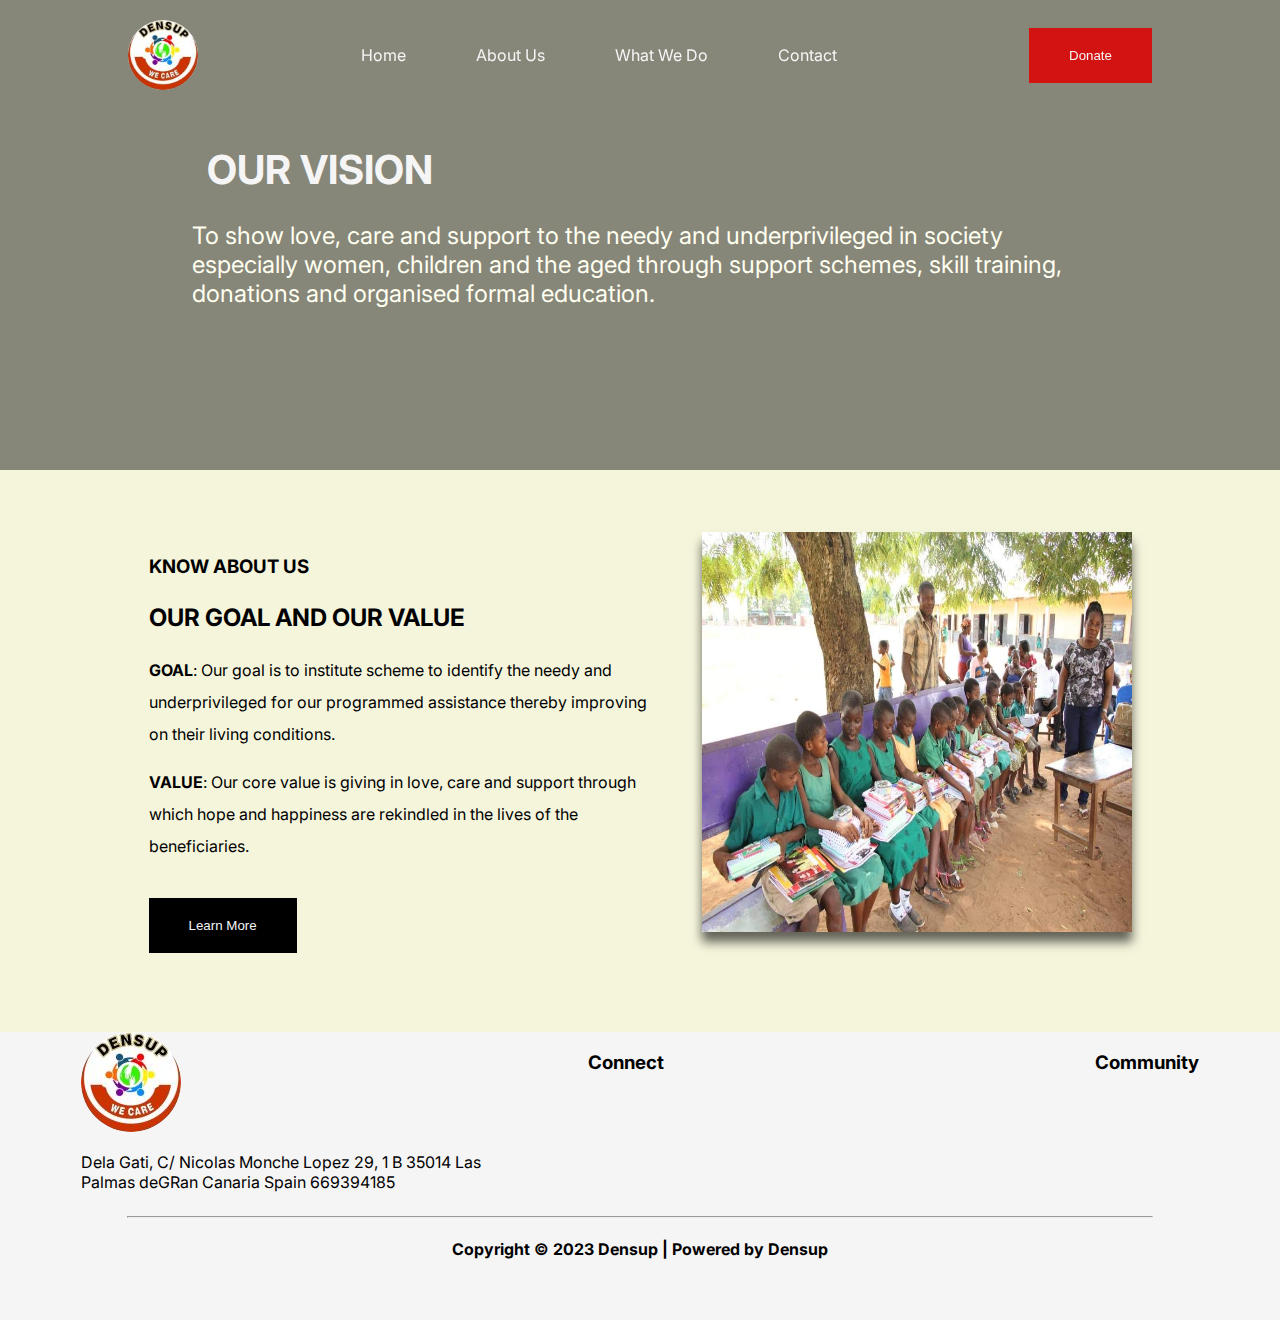
==== index.html @ 46732003 "first commit" ====
<!DOCTYPE html>
<html lang="en">
<head>
    <meta charset="UTF-8">
    <meta name="viewport" content="width=device-width, initial-scale=1.0">
    <title>Densupgh</title>
    <link rel="stylesheet" href="css/style.css">
    <link href="https://fonts.googleapis.com/css2?family=Inter:wght@400&family=Kenia&display=swap" rel="stylesheet">
    <link rel="icon" type="image/x-icon" href="/images/logo.jpg">
    <link rel="stylesheet" href="https://cdnjs.cloudflare.com/ajax/libs/font-awesome/6.5.1/css/all.min.css" integrity="sha512-DTOQO9RWCH3ppGqcWaEA1BIZOC6xxalwEsw9c2QQeAIftl+Vegovlnee1c9QX4TctnWMn13TZye+giMm8e2LwA==" crossorigin="anonymous" referrerpolicy="no-referrer" />
</head>
<body>
    <header>
        <div class="nav">
            <img src="images/logo.jpg" alt="Logo">
            <i class="fa-solid fa-bars" onclick=showSidebar()></i>

            <ul>
                <li><a href="index.html">Home</a></li>
                <li><a href="aboutUs.html">About Us</a> </li>
                <li><a href="whatWeDo.html">What We Do</a>  </li>
                <li><a href="#">Contact</a></li>
            </ul>

            <button onclick=showPaymentMethod()>Donate</button>

        </div>
       
        <div class="head">

            <h1>OUR VISION</h1>
            <p>To show love, care and support to the needy and underprivileged in society especially women, children and the aged through support schemes, skill training, donations and organised formal education.</p>
           <video loop muted autoplay>
            <source src="images/VID-20191115-WA0012.mp4" type="video/mp4">

           </video>
        </div>
    </header>
    
     <p class="dark"> </p>
    <div class="sidebar">
        <ul>
            <li> <i class="fa-solid fa-xmark" onclick=closeSidebar()></i></li>
            <li><a href="index.html">Home</a></li>
            <li><a href="aboutUs.html">About Us</a> </li>
            <li><a href="whatWeDo.html">What We Do</a>  </li>
            <li><a href="#">Contact</a></li>
        </ul>

        <button onclick=showPaymentMethod()>Donate</button>
    </div>
    <div class="paymentType">
        <ul>
            <li> <i class="fa-solid fa-xmark" onclick=closePaymentMethod()></i></li>
            <a href="payment form/form.html"><li><svg id="Layer_1" data-name="Layer 1" xmlns="http://www.w3.org/2000/svg" viewBox="0 0 122.88 122.88"><defs><style>.cls-1{fill:#ffcb05;}.cls-2{fill:#00678f;}.cls-3{fill:#fff;}.cls-4{fill:#ed1d24;}</style></defs><title>mtn-mobile</title><polygon class="cls-1" points="0 122.88 122.88 122.88 122.88 0 0 0 0 122.88 0 122.88"/><path class="cls-2" d="M119,61.09c0,13.11-25.78,23.75-57.58,23.75S3.85,74.2,3.85,61.09s25.79-23.75,57.6-23.75S119,48,119,61.09Z"/><polygon class="cls-3" points="24.55 72.81 30.5 49.06 40.02 49.06 40.02 62.89 46.27 49.06 56.1 49.06 50.15 72.81 43.89 72.81 47.46 57.48 40.02 72.81 34.97 72.81 34.97 57.48 31.09 72.81 24.55 72.81 24.55 72.81"/><polygon class="cls-4" points="58.02 73.11 58.91 69.8 65.76 69.8 64.86 73.11 58.02 73.11 58.02 73.11"/><polygon class="cls-3" points="73.34 72.81 79.29 49.06 86.14 49.06 89.12 61.69 92.39 49.06 98.64 49.06 92.69 72.81 86.14 72.81 82.87 59.88 79.59 72.81 73.34 72.81 73.34 72.81"/><polygon class="cls-1" points="58.02 49.06 56.53 55.08 62.79 55.08 59.42 68.12 66.26 68.12 69.64 55.08 75.88 55.08 77.37 49.06 58.02 49.06 58.02 49.06"/></svg>Mobile Money</li></a>
            <hr>
            <a href="payment form/form.html"><li><img src="T-Cash.png">T-Cash</li></a>
            <hr>
            <a href="payment form/form.html"><li><img src="AT-Cash.png">AT-Cash</li></a>
            <hr>
            <a href="payment form/card form.html"><li><svg xmlns="http://www.w3.org/2000/svg" viewBox="0 0 333333 199007" shape-rendering="geometricPrecision" text-rendering="geometricPrecision" image-rendering="optimizeQuality" fill-rule="evenodd" clip-rule="evenodd"><path d="M115259 146065c-432-433-944-770-1538-1010-593-239-1243-360-1949-360-374 0-761 32-1164 97-403 63-796 178-1183 340-386 163-754 388-1102 676-348 287-652 650-909 1087-415-686-978-1224-1687-1615-710-389-1522-585-2435-585-307 0-624 28-953 83-328 56-654 152-977 289-324 138-633 324-928 560s-562 534-803 894v-1505h-2590v12324h2614v-6831c0-523 83-988 249-1396s389-748 667-1022c278-276 603-483 977-624s772-213 1195-213c880 0 1563 278 2048 837 485 557 728 1355 728 2392v6857h2615v-6831c0-523 83-988 249-1396s388-748 666-1022c278-276 604-483 977-624 374-141 772-213 1196-213 879 0 1562 278 2048 837 486 557 728 1355 728 2392v6857h2615v-7745c0-720-119-1380-355-1981-236-600-571-1117-1002-1550zm122765 10443v204h235c48 0 86-7 111-22 26-15 39-41 39-78s-13-63-39-79c-26-17-63-25-111-25h-235zm241-272c153 0 269 34 348 102s119 158 119 273c0 89-28 163-85 222-57 58-140 98-248 115l347 401h-375l-310-389h-36v389h-313v-1114h554zm-73 1467c125 0 243-24 353-72 109-48 206-113 287-194 81-82 145-179 193-289 46-110 69-228 69-356 0-125-23-243-69-354-47-111-111-207-193-288-80-81-177-146-287-193s-228-71-353-71c-129 0-248 24-359 71-111 48-208 112-290 193-81 81-147 177-193 288s-70 229-70 354c0 127 23 246 70 356 46 110 111 207 193 289 82 81 179 146 290 194s230 72 359 72zm0-2166c179 0 347 33 504 100 157 65 294 156 410 269 117 114 209 246 276 398 68 153 101 315 101 489 0 172-33 335-101 487-67 152-158 287-276 401-116 116-253 206-410 272-157 67-325 100-504 100-183 0-354-33-512-100-159-66-296-156-413-272-116-114-208-248-274-401-66-152-100-316-100-487 0-174 33-335 100-489 66-152 158-285 274-398 117-113 254-204 413-269 158-67 329-100 512-100zm-51855-7207c342-347 750-618 1222-811s982-290 1531-290c605 0 1165 96 1684 290 502 186 937 447 1306 778l1294-2153c-485-388-1032-706-1640-953-811-330-1691-495-2644-495-952 0-1833 165-2644 495s-1509 785-2097 1364c-587 578-1048 1263-1382 2052-335 789-503 1646-503 2572 0 927 167 1784 503 2574 334 789 795 1472 1382 2052 587 579 1286 1033 2097 1364 811 330 1692 495 2644 495 953 0 1833-165 2644-495 608-248 1155-565 1640-954l-1294-2153c-369 331-804 591-1306 778-519 193-1080 290-1684 290-548 0-1059-96-1531-290-472-193-880-463-1222-810-343-347-613-763-810-1247-197-486-295-1019-295-1603 0-583 98-1117 295-1601 197-486 468-901 811-1248zm43399 4419c-180 481-434 897-760 1248-326 352-716 628-1170 829-454 202-961 303-1517 303-584 0-1105-105-1563-315-459-210-847-493-1165-849-317-356-561-774-733-1254-172-481-257-990-257-1531 0-540 86-1050 257-1531 172-480 416-898 733-1254 318-356 706-639 1165-849 458-211 980-316 1563-316 556 0 1063 101 1517 303 455 201 845 478 1170 830 326 352 579 767 760 1248 180 480 269 1002 269 1569s-90 1090-269 1570zm103-12741v6502c-430-548-961-989-1596-1318-635-331-1394-496-2277-496-867 0-1673 160-2419 482s-1398 770-1956 1344-995 1258-1312 2052c-319 793-477 1661-477 2605s158 1812 477 2605c317 794 754 1478 1312 2053 557 574 1209 1022 1956 1344 746 322 1552 482 2419 482 882 0 1642-163 2277-489 634-325 1166-763 1596-1311v1479h2688v-17334h-2688zm-12559 4688c-756 0-1437 137-2046 411-609 275-1119 935-1530 1527v-1616h-2442v12324h2468v-6780c0-523 72-991 219-1402 146-412 347-759 604-1042s567-498 927-644c361-146 755-219 1183-219 327 0 678 39 1055 117 193 39 372 87 540 144l795-2572c-216-69-434-127-659-165-331-56-702-83-1113-83zm-37379 0c-754 0-1436 137-2045 411-609 275-1119 935-1531 1527v-1616h-2441v12324h2467v-6780c0-523 73-991 219-1402 146-412 347-759 605-1042s566-498 927-644c359-146 754-219 1183-219 327 0 678 39 1056 117 192 39 372 87 540 144l795-2572c-216-69-435-127-660-165-330-56-701-83-1113-83zm-24275 10189c-433 163-860 244-1280 244-275 0-530-43-766-129-236-85-441-220-618-405-176-184-315-422-418-714-104-291-155-644-155-1055v-5365h4319v-2444h-4319v-3731h-2701v3731h-2457v2444h2457v5416c0 1639 387 2845 1163 3622 777 776 1864 1164 3262 1164 781 0 1481-120 2103-360 411-159 792-341 1149-541l-919-2251c-260 139-533 264-821 373zm49266-2136c-180 481-433 897-759 1248-326 352-716 628-1171 829-454 202-960 303-1518 303-583 0-1104-105-1563-315s-847-493-1164-849c-318-356-562-774-733-1254-172-481-257-990-257-1531 0-540 86-1050 257-1531 172-480 416-898 733-1254s705-639 1164-849c459-211 980-316 1563-316 558 0 1065 101 1518 303 455 201 845 478 1171 830s579 767 759 1248c180 480 270 1002 270 1569s-90 1090-270 1570zm102-6239c-429-548-960-989-1595-1318-634-331-1394-496-2277-496-866 0-1673 160-2419 482s-1398 770-1955 1344c-558 574-996 1258-1313 2052-318 793-476 1661-476 2605s158 1812 476 2605c317 794 755 1478 1313 2053 557 574 1209 1022 1955 1344s1553 482 2419 482c883 0 1643-163 2277-489 635-325 1166-763 1595-1311v1479h2689v-12324h-2689v1492zm-43243 3615c69-445 189-856 361-1228 172-373 393-694 662-965 271-270 592-478 965-624 374-146 800-219 1280-219 857 0 1557 266 2097 798 541 532 883 1278 1029 2238h-6394zm7520-3634c-511-570-1124-1012-1839-1325-717-313-1503-470-2360-470-910 0-1740 156-2491 470-751 313-1396 754-1936 1325-541 570-960 1254-1261 2052-300 798-450 1677-450 2637 0 978 155 1865 463 2663 309 798 741 1479 1299 2045s1223 1004 1995 1312c771 309 1621 464 2547 464 935 0 1825-129 2670-386s1644-708 2400-1351l-1337-1917c-515 411-1084 731-1706 958-622 228-1242 341-1859 341-438 0-858-59-1261-180-403-120-768-306-1094-559s-605-577-837-972c-231-394-390-870-476-1428h9109c17-154 30-317 39-489 8-171 13-343 13-515 0-960-144-1837-431-2631-286-793-685-1475-1196-2046zm-25175 4670c-756-587-1806-979-3152-1176l-1274-194c-284-43-550-92-798-148s-463-131-643-225c-179-94-324-215-431-360-107-146-160-326-160-541 0-438 204-792 611-1062s980-404 1717-404c386 0 766 33 1139 103 373 69 726 154 1061 256 334 103 639 217 914 342 274 124 506 243 695 353l1157-2096c-643-412-1393-731-2251-959-857-227-1771-341-2741-341-789 0-1496 93-2123 277-625 184-1159 446-1601 784-442 340-781 753-1017 1242-237 490-353 1038-353 1647 0 995 353 1799 1060 2413 708 613 1749 1014 3120 1202l1287 168c738 102 1278 268 1622 495 343 227 514 516 514 869 0 462-236 829-708 1099s-1170 405-2097 405c-506 0-958-34-1357-103-398-69-764-160-1093-276-331-116-627-248-889-398-261-150-504-311-726-482l-1248 2019c446 334 914 605 1402 811 490 205 969 366 1441 481 472 117 918 193 1338 231 420 39 789 59 1106 59 883 0 1675-98 2374-296 700-198 1287-474 1763-831 477-356 840-780 1094-1273s379-1035 379-1627c0-1055-376-1876-1131-2464zm-15152 1589c-180 481-433 897-759 1248-326 352-716 628-1170 829-455 202-961 303-1518 303-583 0-1105-105-1563-315-459-210-847-493-1164-849-318-356-562-774-733-1254-172-481-257-990-257-1531 0-540 86-1050 257-1531 172-480 416-898 733-1254s706-639 1164-849c459-211 980-316 1563-316 557 0 1063 101 1518 303 454 201 844 478 1170 830s579 767 759 1248c180 480 270 1002 270 1569s-90 1090-270 1570zm103-6239c-429-548-961-989-1596-1318-635-331-1394-496-2277-496-866 0-1672 160-2419 482-746 322-1398 770-1955 1344-558 574-995 1258-1313 2052-317 793-476 1661-476 2605s159 1812 476 2605c318 794 755 1478 1313 2053 557 574 1209 1022 1955 1344 747 322 1553 482 2419 482 883 0 1643-163 2277-489 635-325 1167-763 1596-1311v1479h2689v-12324h-2689v1492z" fill="#141515"/><path d="M147063 87405c0-14766 6898-27911 17638-36420-7920-6274-17924-10030-28812-10030-25653 0-46450 20797-46450 46449 0 25653 20796 46449 46450 46449 10888 0 20892-3755 28812-10029-10740-8508-17638-21654-17638-36420z" fill="#de2c1d"/><path d="M147063 87405c0 14767 6898 27912 17638 36420 10740-8508 17637-21654 17637-36420s-6898-27911-17637-36420c-10740 8508-17638 21654-17638 36420z" fill="#ed6100"/><path d="M193513 40955c-10888 0-20892 3756-28811 10030 10740 8508 17637 21654 17637 36420 0 14767-6898 27912-17637 36420 7919 6274 17923 10029 28811 10029 25653 0 46449-20796 46449-46449s-20796-46449-46449-46449zm49714 73260v-1972l-640 1702h-706l-640-1698v1968h-666v-2843h954l707 1820 700-1820h956v2843h-667zm-4775 0v-2230h-903v-613h2470v613h-902v2230h-666z" fill="#f79f06"/><path d="M31366 0h270600c8631 0 16474 3528 22156 9210 5683 5683 9211 13526 9211 22156v136275c0 8629-3529 16472-9211 22155-5683 5682-13526 9211-22155 9211H31367c-8629 0-16473-3528-22156-9211C3529 184114 1 176272 1 167641V31366c0-8631 3528-16474 9210-22156S22737 0 31368 0zm270600 10811H31366c-5647 0-10785 2315-14513 6043s-6043 8866-6043 14513v136275c0 5646 2315 10784 6043 14512 3729 3729 8867 6044 14513 6044h270600c5645 0 10783-2315 14512-6044 3728-3729 6044-8867 6044-14511V31368c0-5645-2315-10784-6043-14513-3728-3728-8867-6043-14513-6043z" fill="gray" fill-rule="nonzero"/></svg>Master Card</li></a>
            <hr>
            <a href="payment form/card form.html"><li><svg xmlns="http://www.w3.org/2000/svg" viewBox="0 0 333334 199007" shape-rendering="geometricPrecision" text-rendering="geometricPrecision" image-rendering="optimizeQuality" fill-rule="evenodd" clip-rule="evenodd"><defs><style>.fil1{fill:#191e70}</style></defs><g id="Layer_x0020_1"><g id="_364834240"><path d="M31367 0h270601c8631 0 16474 3528 22156 9210 5683 5683 9211 13526 9211 22156v136275c0 8629-3529 16472-9211 22155-5683 5682-13526 9211-22155 9211H31368c-8629 0-16473-3528-22156-9211C3530 184114 2 176272 2 167641V31366c0-8631 3528-16474 9210-22156S22738 0 31369 0zm270601 10811H31367c-5647 0-10785 2315-14513 6043s-6043 8866-6043 14513v136275c0 5646 2315 10784 6043 14512 3729 3729 8867 6044 14513 6044h270601c5645 0 10783-2315 14512-6044 3728-3729 6044-8867 6044-14511V31368c0-5645-2315-10784-6043-14513-3728-3728-8867-6043-14513-6043z" fill="gray" fill-rule="nonzero"/><path class="fil1" d="M136629 129780l10294-60402h16463l-10300 60402zM212798 70867c-3262-1226-8373-2537-14756-2537-16267-2-27728 8192-27824 19933-92 8676 8181 13520 14426 16410 6408 2958 8563 4848 8532 7492-41 4047-5118 5898-9850 5898-6589 0-10090-915-15497-3170l-2122-962-2311 13522c3846 1687 10956 3148 18339 3224 17306-1 28541-8098 28669-20636 62-6872-4324-12100-13822-16411-5755-2796-9280-4658-9242-7488 0-2511 2983-5195 9428-5195 5385-85 9283 1090 12322 2314l1476 696 2231-13089zM255016 69435h-12722c-3941 0-6891 1078-8622 5011l-24450 55352h17288s2827-7441 3467-9075c1890 0 18684 26 21085 26 493 2114 2003 9050 2003 9050l15278-1-13326-60363zm-20302 38933c1362-3480 6559-16883 6559-16883-96 160 1351-3497 2183-5765l1114 5206s3151 14420 3810 17443l-13667-1zM122821 69422l-16118 41190-1718-8370c-3000-9650-12350-20103-22802-25337l14739 52823 17419-21 25919-60285h-17439z"/><path d="M91750 69386H65202l-210 1257c20654 4998 34320 17082 39993 31599l-5773-27756c-996-3825-3887-4966-7462-5100z" fill="#f7b600"/></g></g></svg>VISA</li></a>
        </ul>
     </div>

    <section class="section1">
        <article>
            <h3>KNOW ABOUT US</h3>
            <h2>OUR GOAL AND OUR VALUE</h2>
            <p><span>GOAL</span>: Our goal is to institute scheme to identify the needy and underprivileged for our programmed assistance thereby improving on their living conditions.</p>
            <p><span>VALUE</span>: Our core value is giving in love, care and support through which hope and happiness are rekindled in the lives of the beneficiaries.</p>
            <a href="aboutUs.html"><button>Learn More</button></a>
        </article>
        <div class="slider">
            <div class="img-container">
                <img src="images/attachments/IMG-20191109-WA0057.JPG" alt="Kids in sunset">
                <img src="images/attachments/IMG-20220824-WA0023.jpg">
                <img src="images/attachments/IMG-20191109-WA0001.JPG">
                <img src="images/attachments/IMG-20191109-WA0005.JPG">
                <img src="images/attachments/IMG-20191109-WA0006.JPG">    
                <img src="images/attachments/IMG-20191109-WA0000.JPG">
                <img src="images/attachments/IMG-20191109-WA0024.JPG">
                <img src="images/attachments/IMG-20191109-WA0057.JPG">
                <img src="images/attachments/IMG-20191109-WA0058.JPG">
                <img src="images/attachments/IMG-20191109-WA0059.JPG">            
            </div>
        </div>
    </section>
   
    <footer>
        <div class="footer">
            <div class="fhero">
                <img src="images/logo.jpg" alt="logo">
                <p>Dela Gati,
                    C/ Nicolas Monche Lopez 29, 1 B 35014
                    Las Palmas deGRan Canaria Spain
                    669394185</p>
            </div>
            <div class="icons">
                <h3>Connect</h3>
                <i class="fa-brands fa-square-x-twitter"></i>
                <i class="fa-brands fa-square-facebook"></i>
                <i class="fa-solid fa-envelope"></i>
                <i class="fa-solid fa-phone"></i>
            </div>
            <div class="aside">
                <h3>Community</h3>
            </div>
        </div>
        <hr>
        <h4>Copyright © 2023 Densup | Powered by Densup</h4>
    </footer>
    <script src="script.js"></script>
</body>
</html>
---- css/style.css ----
body{
    font-family: 'Inter', sans-serif;
    -webkit-font-smoothing: antialiased;
	-moz-osx-font-smoothing: grayscale;
    margin: 0px;
    background-color:beige;
}
.nav{
    display: flex;
    justify-content:space-between;
    width: 80%;
    align-items: center;
    margin-left: auto;
    margin-right: auto;
    position:relative;
    top: 20px;
    z-index: 5;
}
.nav img{
    border-radius: 400px;
    mix-blend-mode:color-burn;
    height: 70px;
}
.nav ul{
    list-style: none;
    display: flex;
}
.nav ul li{
    display: inline-block;
    margin-right: 70px;
}
.nav ul li a{
    text-decoration: none;
    color: whitesmoke;
    position: relative;
}
.nav ul li a:hover{
	color:black;
}
.nav ul li a:after{
	content: " ";
	position: absolute;
	left: 0;
	width: 0;
	height: 3px;
	background: black;
	transition: 0.3s;
	bottom: 0;
}
.nav ul li a:hover:after{
	width: 100%;
}
.nav button{
    background-color: rgb(211, 18, 18);
}
.nav i{
    color: white;
    display: none;
}
button{
   padding: 20px 40px;
    background-color: black;
    color: whitesmoke;
    border:none;
}
button:hover{
	background:transparent;
	color: black;
	border: 2px solid black;
    transition:0.4s ease-in-out;
}
.head video{
    position: absolute;
    top: 0px;
    overflow: hidden;
    width: 100%;
    z-index: -5;
    height: 470px;
}
.head h1{
    font-size: 40px;
    text-align: center;
    width: 50%;
    margin-top: 75px;
    color: whitesmoke;
}
.head p{
    text-align:left;
    width: 70%;
    color: ivory;
    font-size: 24px;
    max-width: 1024;
    margin-left: auto;
    margin-right: auto;
    
    
}
.dark{
    background-color: black;
    position: absolute;
    top: -16px;
    overflow: hidden;
    width: 100%;
    z-index: -4;
    height: 470px;
    opacity: 45%;
}
.section1{
    position: relative;
    top: 200px;
    display:flex;
    height: 450px;
    padding-top: 0px;
    justify-content: space-around;
    width: 80%;
    margin-left: auto;
    margin-right: auto;
}
.section1 article{
    width: 50%;
    line-height: 2rem;
    z-index: 2;
}
.section1 .slider{
    height:400px;
    width: 430px;
    box-shadow: 0 10px 10px rgb(0 0 0 / 0.6);
    overflow: hidden;
}
.img-container{
    animation:slide 50s infinite;
    width: 100%;
    display: flex;
}
@keyframes slide{
    0%{
        transform: translateX(0%);
    }
    9%{
        transform: translateX(0%);
    }
    10%{
        transform: translateX(-100%);
    }
    19%{
        transform: translateX(-100%);
    }
    20%{
        transform: translateX(-200%);
    }
    29%{
        transform: translateX(-200%);
    }
    30%{
        transform: translateX(-300%);
    }
    39%{
        transform: translateX(-300%);
    }
    40%{
        transform: translateX(-400%);
    }
    49%{
        transform: translateX(-400%);
    }
    50%{
        transform: translateX(-500%);
    }
    59%{
        transform: translateX(-500%);
    }
    60%{
        transform: translateX(-600%);
    }
    69%{
        transform: translateX(-600%);
    }
    70%{
        transform: translateX(-700%);
    }
    79%{
        transform: translateX(-700%);
    }
    80%{
        transform: translateX(-800%);
    }
    89%{
        transform: translateX(-800%);
    }
    90%{
        transform: translateX(-900%);
    }
    100%{
        transform: translateX(-900%);
    }




}
.section1 img{
   height:400px;
   width: 430px;
}
.section1 article button{
    margin-top: 20px;
}
.section1 article span{
    font-weight:bolder;
}
footer{
    position:relative;
    bottom: -250px;
    background-color:whitesmoke;
    padding-bottom: 40px;
}
footer hr{
    width: 80%;
}
footer h4{
    text-align: center;
}

footer img{
    border-radius: 400px;
}
.footer{
    display:flex;
    justify-content: space-evenly;
}
.fhero{
    width:33.333333%;
}
.icons{
    width:33.333333%;
}
.icons i{
    font-size: 25px;
}
.sidebar{
    background-color: rgba(255, 255, 255, 0.202);
    backdrop-filter:blur(10px);
    width: 40%;
    height: 100vh;
    position: fixed;
    top: 0px;
    z-index:999;
    left: 60%;
    visibility: hidden;
    transform: translateX(100%);
    transition: transform 0.3s ease, opacity 0.3s ease, visibility 0.3s ease;
}
.sidebar.visible {
    visibility: visible;
    transform: translateX(0);
}
.sidebar ul{
    list-style: none;
    line-height: 2em;
    display: flex;
    flex-direction: column;
    width: 100%;
}
.sidebar ul li{
    width: 100%;
}
.sidebar ul li a{
    text-decoration: none;
    color:Black;
    position: relative;
    width: 100%;
}
.sidebar ul li a:hover{
	color:black;
}
.sidebar ul li a:after{
	content: " ";
	position: absolute;
	left: 0;
	width: 0;
	height: 3px;
	background: black;
	transition: 0.3s;
	bottom: 0;
}
.sidebar ul li a:hover:after{
	width: 100%;
}
.sidebar button{
    background-color: rgb(211, 18, 18);
    width: 100%;
}
.sidebar button:hover{
    background-color: transparent;
}
.paymentType{
    background-color: rgba(255, 255, 255, 0.202);
    backdrop-filter:blur(10px);
    width: 40%;
    height: 100vh;
    position: fixed;
    top: 0px;
    z-index:999;
    left: 60%;
    visibility:hidden;
    transform: translateX(100%);
    transition: transform 0.3s ease, opacity 0.3s ease, visibility 0.3s ease;
}
.paymentType.visible {
    visibility: visible;
    transform: translateX(0);
}
.paymentType ul a{
    text-decoration: none;
    color: black;
}

.paymentType ul{
    list-style: none;
}
.paymentType ul li{
    padding-top: 20px;
    padding-bottom: 10px;
    width: 100%;
}
.paymentType ul li:hover{
    background-color: rgba(83, 75, 75, 0.124);
}
.paymentType ul li svg{
    height: 20px;


}
.paymentType ul li img{
    height: 20px;
}
.paymentType ul li{
    display: flex;
    align-items: center;
}

/* max-width */
@media screen and (max-width: 600px) {
    .nav{
        margin-left: 30px;
    }
	.nav ul,.nav button{
        display:none;
    }
    .nav img{
        height: 50px;
    }
    .nav .fa-solid.fa-bars{
        display: block;
    }

    .head h1{
        font-size: 25px;
        margin-top: 40px;
    }
    .head p{
        font-size: 12px;
        width: 80%;
        margin-left: 30px;
        margin-right: 30px;

    }
    .head video{
        height: 250px;
    }
    .dark{
        height: 250px;
    }
    .section1{
        display:block;
        top: 54px;
    }
    .section1 article{
        width: 80%;
        line-height: 1.5rem;
    }
    .section1 article h3{
        font-size: 0.8em;
    }
    .section1 article h2{
        font-size: 1.17em;
    }
    .section1 article p{
        font-size: 0.6em;
    }
    .section1 article button{
        padding: 9px 10px;
        font-size: 0.7em;
        margin-top: -2px;
        margin-bottom: 20px;
    }
    .section1 .slider{
        height: 300px;
        width: 100%;
    }
    .section1 img{
        height: 300px;
        width: 100%;
    }
    .fhero img{
        height: 60px;
    }
    .fhero p{
        font-size: 10px;
    }
    .icons h3{
        font-size: 0.8em;
    }
    .aside{
        font-size: 0.8em;
    }
    footer h4{
        font-size: 0.8em;
    }
}

/* min-width & max-width */
@media screen and (min-width: 600px) and (max-width: 900px) {
	.nav ul,.nav button{
        display:none;
    }
    .nav .fa-solid.fa-bars{
        display: block;
    }
    .section1{
        display:block;
        top: 100px;
    }
    .section1 article{
        width: 100%;
        line-height: 1.5rem;
    }
    footer{
        bottom: -400px;
    }
    .section1 article button{
        margin-bottom: 20px;
        margin-top: 5px;
    }
    .section1 .slider{
        max-width: 900px;
        margin-left: auto;
        margin-right: auto;

    }

}

/* max device width 
@media screen and (max-device-width: 480px) {
    .nav{
        margin-left: 30px;
    }
	.nav ul,.nav button{
        display:none;
    }
    .nav img{
        height: 50px;
    }

    .head h1{
        font-size: 25px;
        margin-top: 40px;
    }
    .head p{
        font-size: 12px;
        width: 80%;
        margin-left: 30px;
        margin-right: 30px;

    }
    .head video{
        height: 250px;
    }
    .dark{
        height: 250px;
    }
    .section1{
        display:block;
        top: 38px;
    }
    .section1 article{
        width: 80%;
        line-height: 1.5rem;
    }
    .section1 article h3{
        font-size: 0.8em;
    }
    .section1 article h2{
        font-size: 1.17em;
    }
    .section1 article p{
        font-size: 0.6em;
    }
    .section1 article button{
        padding: 9px 10px;
        font-size: 0.7em;
        margin-top: -2px;
        margin-bottom: 20px;
    }
    .section1 .slider{
        height: 300px;
        width: 100%;
    }
    .section1 img{
        height: 300px;
        width: 100%;
    }
    .fhero img{
        height: 60px;
    }
    .fhero p{
        font-size: 10px;
    }
    .icons h3{
        font-size: 0.8em;
    }
    .aside{
        font-size: 0.8em;
    }
    footer h4{
        font-size: 0.8em;
    }
    
}
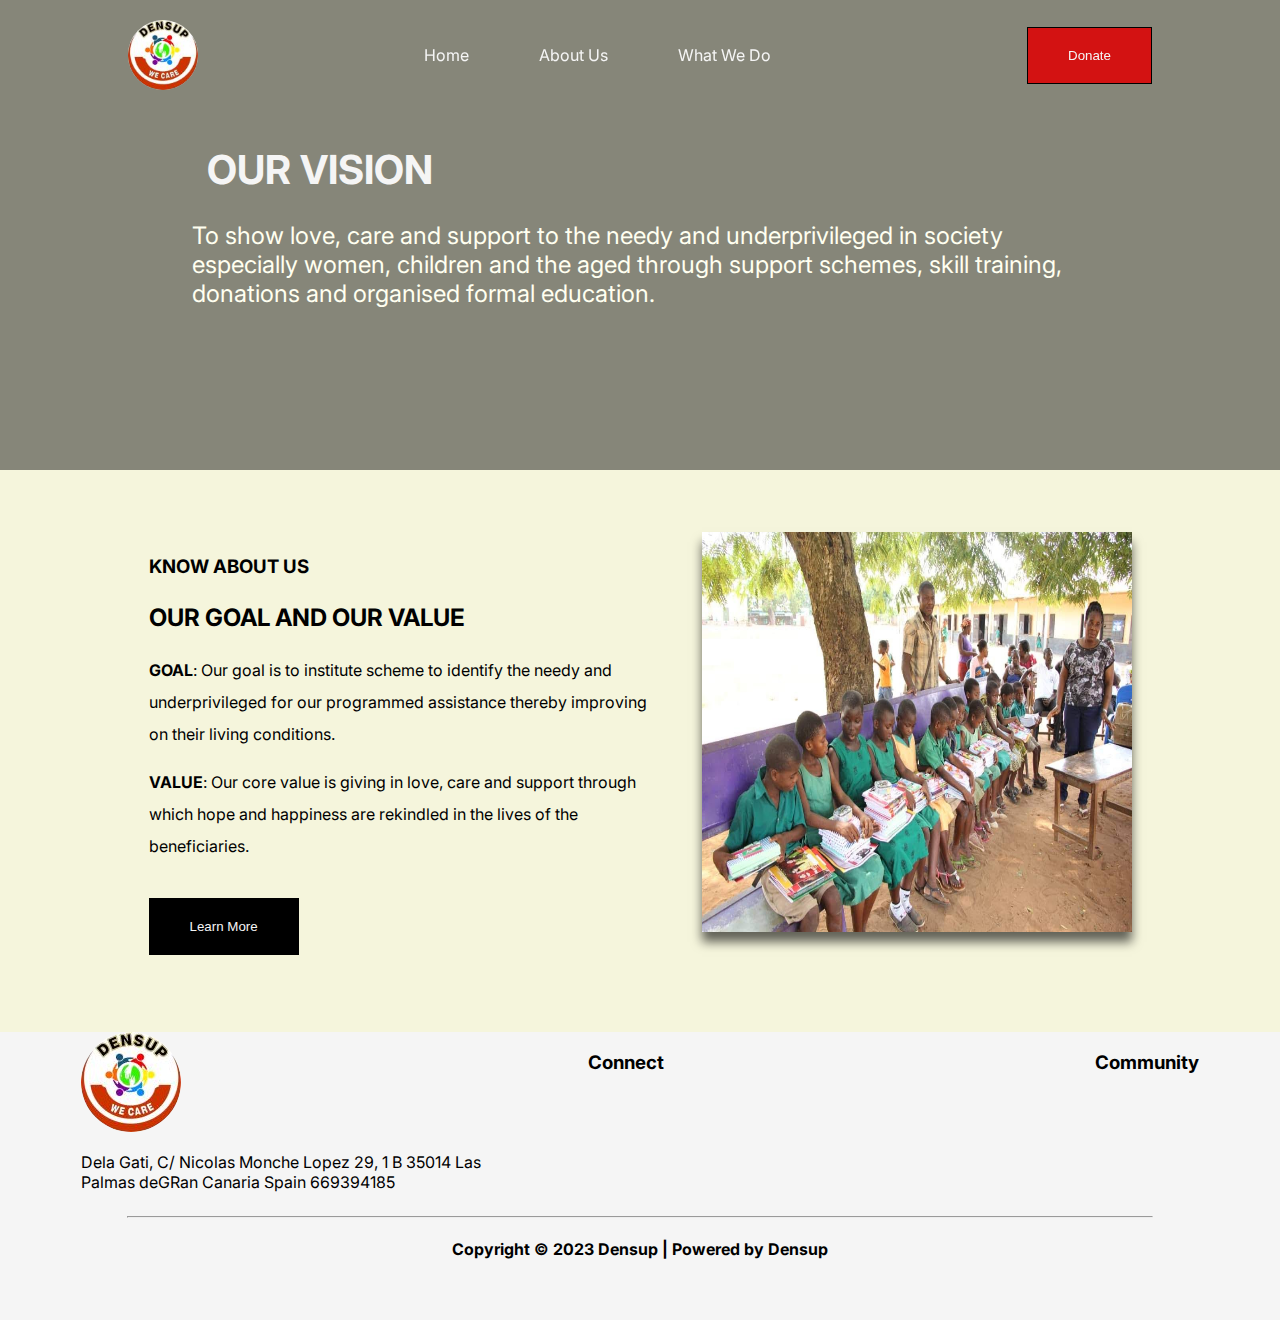
==== commit 24bd9fb9: "update" ====
--- a/index.html
+++ b/index.html
@@ -19,7 +19,6 @@
                 <li><a href="index.html">Home</a></li>
                 <li><a href="aboutUs.html">About Us</a> </li>
                 <li><a href="whatWeDo.html">What We Do</a>  </li>
-                <li><a href="#">Contact</a></li>
             </ul>
 
             <button onclick=showPaymentMethod()>Donate</button>
@@ -44,7 +43,6 @@
             <li><a href="index.html">Home</a></li>
             <li><a href="aboutUs.html">About Us</a> </li>
             <li><a href="whatWeDo.html">What We Do</a>  </li>
-            <li><a href="#">Contact</a></li>
         </ul>
 
         <button onclick=showPaymentMethod()>Donate</button>
@@ -99,10 +97,10 @@
             </div>
             <div class="icons">
                 <h3>Connect</h3>
-                <i class="fa-brands fa-square-x-twitter"></i>
-                <i class="fa-brands fa-square-facebook"></i>
-                <i class="fa-solid fa-envelope"></i>
-                <i class="fa-solid fa-phone"></i>
+               <a href="https://www.instagram.com/densup357?igsh=MzRlODBiNWFlZA==" target="_blank"><i class="fa-brands fa-square-instagram"></i></a>
+                <a href="https://www.facebook.com/densupghana?mibextid=LQQJ4d" target="_blank"><i class="fa-brands fa-square-facebook"></i></a>
+                <a href="mailto:densup2019@gmail.com,densup2019@yahoo.com" target="_blank"><i class="fa-solid fa-envelope"></i></a>
+                <a href="tel:(00233) 244995069,(0034) 680902105,(0034) 678426747,(0033) 669394185"><i class="fa-solid fa-phone"></i></a>
             </div>
             <div class="aside">
                 <h3>Community</h3>
--- a/css/style.css
+++ b/css/style.css
@@ -61,13 +61,12 @@
    padding: 20px 40px;
     background-color: black;
     color: whitesmoke;
-    border:none;
+    border: 0.5px solid black;
 }
 button:hover{
-	background:transparent;
+	background:whitesmoke;
 	color: black;
-	border: 2px solid black;
-    transition:0.4s ease-in-out;
+    transition:0.4s;
 }
 .head video{
     position: absolute;
@@ -217,6 +216,9 @@
 footer hr{
     width: 80%;
 }
+.footer a{
+    color: black;
+}
 footer h4{
     text-align: center;
 }
@@ -238,8 +240,8 @@
     font-size: 25px;
 }
 .sidebar{
-    background-color: rgba(255, 255, 255, 0.202);
-    backdrop-filter:blur(10px);
+    background-color: rgba(255, 255, 255, 0.775);
+    backdrop-filter:blur(70px);
     width: 40%;
     height: 100vh;
     position: fixed;
@@ -294,8 +296,8 @@
     background-color: transparent;
 }
 .paymentType{
-    background-color: rgba(255, 255, 255, 0.202);
-    backdrop-filter:blur(10px);
+    background-color:  rgb(255, 255, 255);
+    backdrop-filter:blur(70px);
     width: 40%;
     height: 100vh;
     position: fixed;
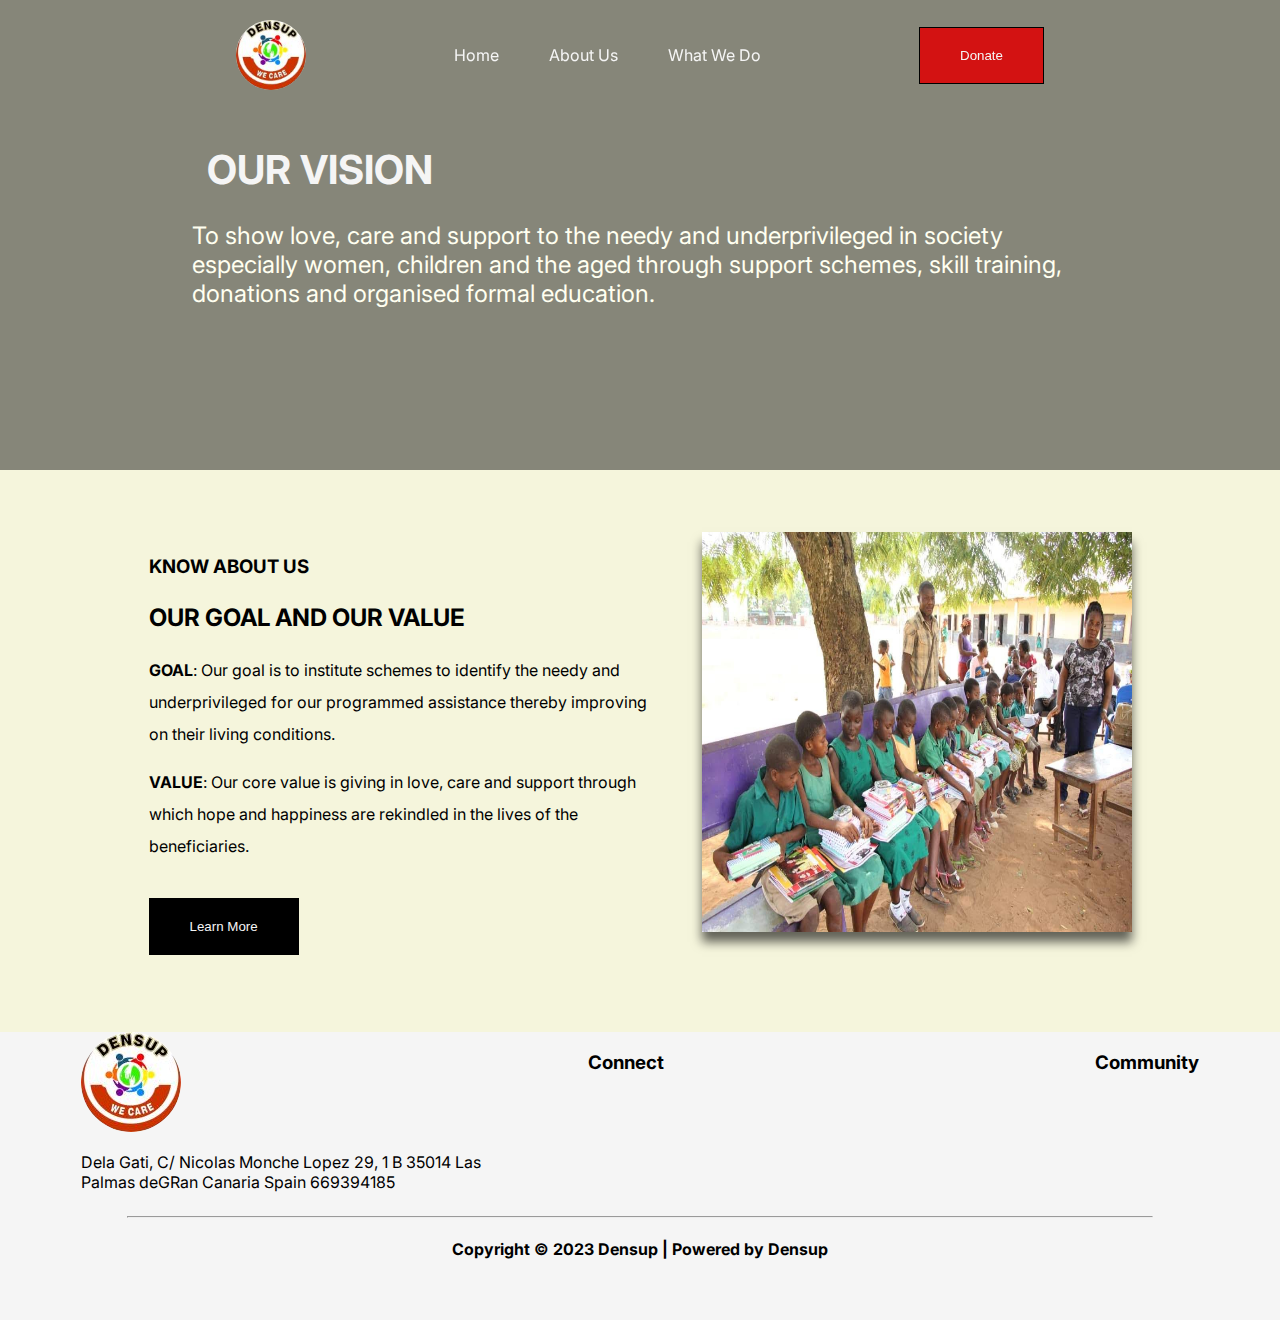
==== commit 53bce86f: "4.1.5" ====
--- a/index.html
+++ b/index.html
@@ -66,7 +66,7 @@
         <article>
             <h3>KNOW ABOUT US</h3>
             <h2>OUR GOAL AND OUR VALUE</h2>
-            <p><span>GOAL</span>: Our goal is to institute scheme to identify the needy and underprivileged for our programmed assistance thereby improving on their living conditions.</p>
+            <p><span>GOAL</span>: Our goal is to institute schemes to identify the needy and underprivileged for our programmed assistance thereby improving on their living conditions.</p>
             <p><span>VALUE</span>: Our core value is giving in love, care and support through which hope and happiness are rekindled in the lives of the beneficiaries.</p>
             <a href="aboutUs.html"><button>Learn More</button></a>
         </article>
--- a/css/style.css
+++ b/css/style.css
@@ -7,7 +7,7 @@
 }
 .nav{
     display: flex;
-    justify-content:space-between;
+    justify-content:space-evenly;
     width: 80%;
     align-items: center;
     margin-left: auto;
@@ -27,7 +27,7 @@
 }
 .nav ul li{
     display: inline-block;
-    margin-right: 70px;
+    margin-right: 50px;
 }
 .nav ul li a{
     text-decoration: none;
@@ -345,6 +345,7 @@
 @media screen and (max-width: 600px) {
     .nav{
         margin-left: 30px;
+        justify-content: space-between;
     }
 	.nav ul,.nav button{
         display:none;
@@ -354,6 +355,121 @@
     }
     .nav .fa-solid.fa-bars{
         display: block;
+    }
+
+    .head h1{
+        font-size: 25px;
+        margin-top: 40px;
+    }
+    .head p{
+        font-size: 16px;
+        width: 90%;
+        margin-left: 30px;
+        margin-right: 30px;
+
+    }
+    .head video{
+        height: 250px;
+    }
+    .dark{
+        height: 250px;
+    }
+    .section1{
+        display:block;
+        top: 20px;
+    }
+    .section1 article{
+        width: 100%;
+        line-height: 1.5rem;
+    }
+    .section1 article h3{
+        font-size: 1em;
+    }
+    .section1 article h2{
+        font-size: 1.3em;
+    }
+    .section1 article p{
+        font-size: 0.95em;
+    }
+    .section1 article button{
+        padding: 9px 10px;
+        font-size: 0.7em;
+        margin-top: -2px;
+        margin-bottom: 20px;
+    }
+    .section1 .slider{
+        height: 300px;
+        width: 100%;
+    }
+    .section1 img{
+        height: 300px;
+        width: 100%;
+    }
+    .fhero img{
+        height: 60px;
+    }
+    .fhero p{
+        font-size: 10px;
+    }
+    .icons h3{
+        font-size: 0.8em;
+    }
+    .aside{
+        font-size: 0.8em;
+    }
+    .footer{
+        bottom: -50px;
+    }
+    .footer h4{
+        font-size: 0.8em;
+    }
+}
+
+/* min-width & max-width */
+@media screen and (min-width: 600px) and (max-width: 900px) {
+    .nav{
+        justify-content: space-between;
+    }
+	.nav ul,.nav button{
+        display:none;
+    }
+    .nav .fa-solid.fa-bars{
+        display: block;
+    }
+    .section1{
+        display:block;
+        top: 100px;
+    }
+    .section1 article{
+        width: 100%;
+        line-height: 1.5rem;
+    }
+    footer{
+        bottom: -400px;
+    }
+    .section1 article button{
+        margin-bottom: 20px;
+        margin-top: 5px;
+    }
+    .section1 .slider{
+        max-width: 900px;
+        margin-left: auto;
+        margin-right: auto;
+
+    }
+
+}
+
+/* max device width 
+@media screen and (max-device-width: 480px) {
+    .nav{
+        margin-left: 30px;
+    }
+	.nav ul,.nav button{
+        display:none;
+    }
+    .nav img{
+        height: 50px;
     }
 
     .head h1{
@@ -375,7 +491,7 @@
     }
     .section1{
         display:block;
-        top: 54px;
+        top: 38px;
     }
     .section1 article{
         width: 80%;
@@ -419,114 +535,5 @@
     footer h4{
         font-size: 0.8em;
     }
-}
-
-/* min-width & max-width */
-@media screen and (min-width: 600px) and (max-width: 900px) {
-	.nav ul,.nav button{
-        display:none;
-    }
-    .nav .fa-solid.fa-bars{
-        display: block;
-    }
-    .section1{
-        display:block;
-        top: 100px;
-    }
-    .section1 article{
-        width: 100%;
-        line-height: 1.5rem;
-    }
-    footer{
-        bottom: -400px;
-    }
-    .section1 article button{
-        margin-bottom: 20px;
-        margin-top: 5px;
-    }
-    .section1 .slider{
-        max-width: 900px;
-        margin-left: auto;
-        margin-right: auto;
-
-    }
-
-}
-
-/* max device width 
-@media screen and (max-device-width: 480px) {
-    .nav{
-        margin-left: 30px;
-    }
-	.nav ul,.nav button{
-        display:none;
-    }
-    .nav img{
-        height: 50px;
-    }
-
-    .head h1{
-        font-size: 25px;
-        margin-top: 40px;
-    }
-    .head p{
-        font-size: 12px;
-        width: 80%;
-        margin-left: 30px;
-        margin-right: 30px;
-
-    }
-    .head video{
-        height: 250px;
-    }
-    .dark{
-        height: 250px;
-    }
-    .section1{
-        display:block;
-        top: 38px;
-    }
-    .section1 article{
-        width: 80%;
-        line-height: 1.5rem;
-    }
-    .section1 article h3{
-        font-size: 0.8em;
-    }
-    .section1 article h2{
-        font-size: 1.17em;
-    }
-    .section1 article p{
-        font-size: 0.6em;
-    }
-    .section1 article button{
-        padding: 9px 10px;
-        font-size: 0.7em;
-        margin-top: -2px;
-        margin-bottom: 20px;
-    }
-    .section1 .slider{
-        height: 300px;
-        width: 100%;
-    }
-    .section1 img{
-        height: 300px;
-        width: 100%;
-    }
-    .fhero img{
-        height: 60px;
-    }
-    .fhero p{
-        font-size: 10px;
-    }
-    .icons h3{
-        font-size: 0.8em;
-    }
-    .aside{
-        font-size: 0.8em;
-    }
-    footer h4{
-        font-size: 0.8em;
-    }
     
 }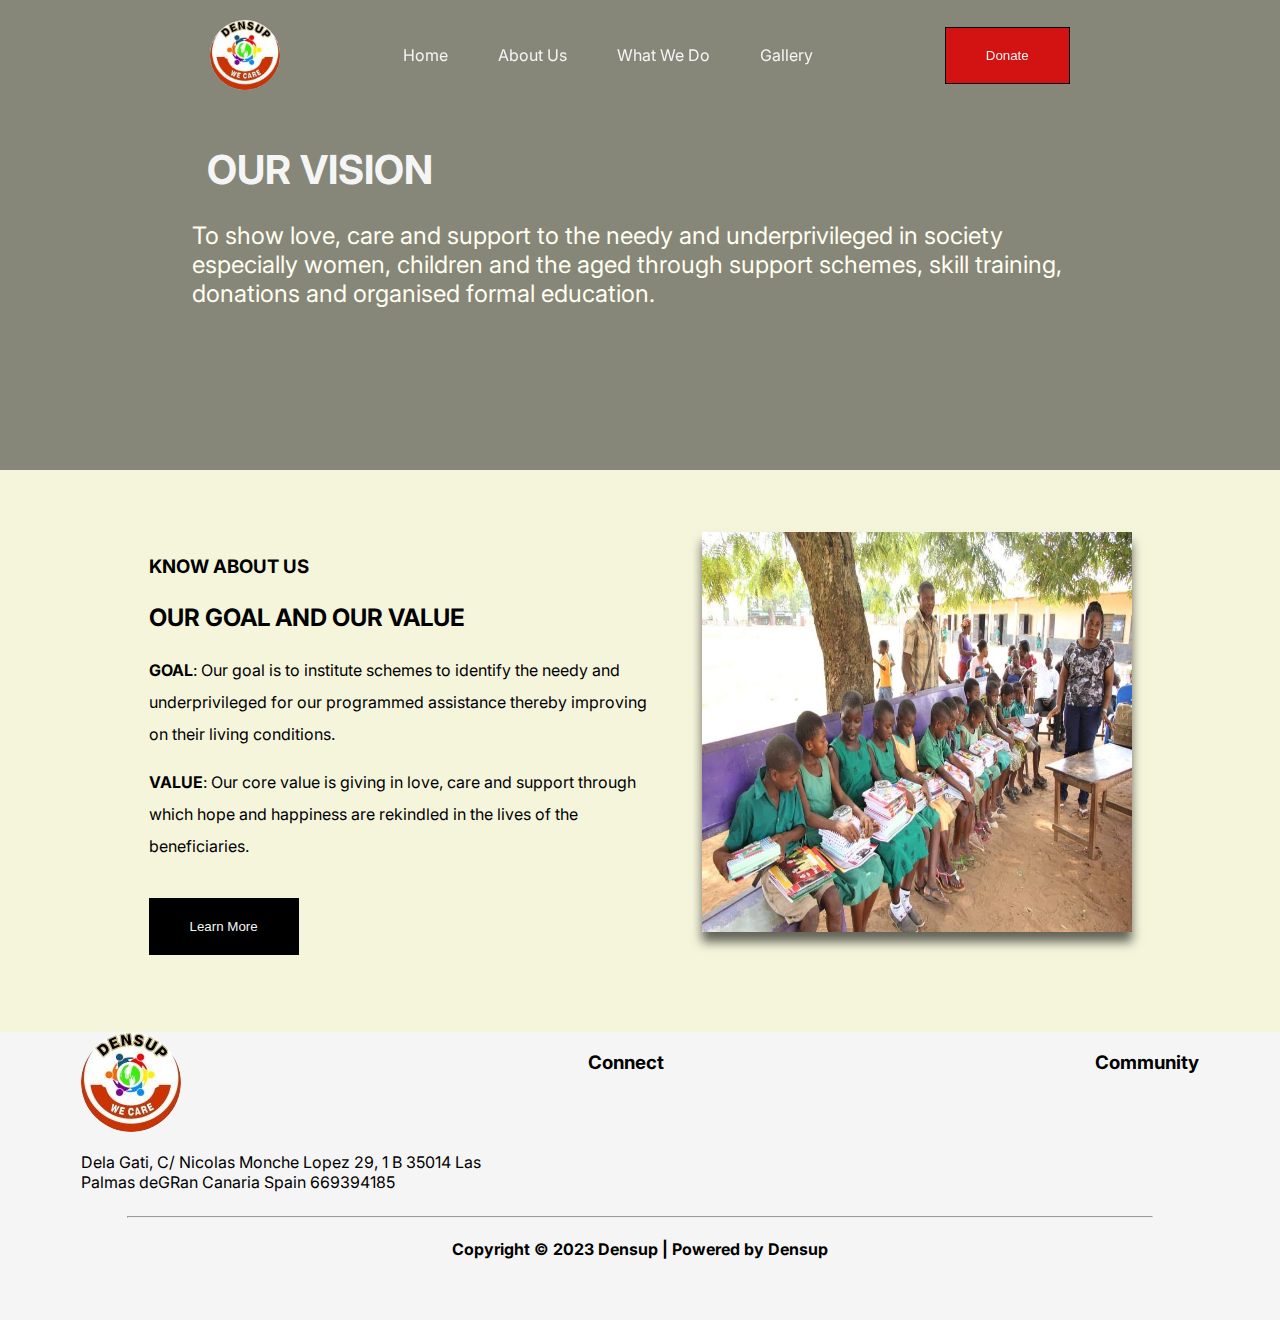
==== commit 4e5e0b3a: "4.1.6" ====
--- a/index.html
+++ b/index.html
@@ -19,10 +19,10 @@
                 <li><a href="index.html">Home</a></li>
                 <li><a href="aboutUs.html">About Us</a> </li>
                 <li><a href="whatWeDo.html">What We Do</a>  </li>
+                <li><a href="Gallery.html">Gallery</a>  </li>
             </ul>
 
-            <button onclick=showPaymentMethod()>Donate</button>
-
+            <a href="https://paystack.com/pay/donate_today"><button>Donate</button></a>
         </div>
        
         <div class="head">
@@ -43,24 +43,11 @@
             <li><a href="index.html">Home</a></li>
             <li><a href="aboutUs.html">About Us</a> </li>
             <li><a href="whatWeDo.html">What We Do</a>  </li>
+            <li><a href="Gallery.html">Gallery</a>  </li>
         </ul>
 
-        <button onclick=showPaymentMethod()>Donate</button>
+        <a href="https://paystack.com/pay/donate_today"><button>Donate</button></a>
     </div>
-    <div class="paymentType">
-        <ul>
-            <li> <i class="fa-solid fa-xmark" onclick=closePaymentMethod()></i></li>
-            <a href="payment form/form.html"><li><svg id="Layer_1" data-name="Layer 1" xmlns="http://www.w3.org/2000/svg" viewBox="0 0 122.88 122.88"><defs><style>.cls-1{fill:#ffcb05;}.cls-2{fill:#00678f;}.cls-3{fill:#fff;}.cls-4{fill:#ed1d24;}</style></defs><title>mtn-mobile</title><polygon class="cls-1" points="0 122.88 122.88 122.88 122.88 0 0 0 0 122.88 0 122.88"/><path class="cls-2" d="M119,61.09c0,13.11-25.78,23.75-57.58,23.75S3.85,74.2,3.85,61.09s25.79-23.75,57.6-23.75S119,48,119,61.09Z"/><polygon class="cls-3" points="24.55 72.81 30.5 49.06 40.02 49.06 40.02 62.89 46.27 49.06 56.1 49.06 50.15 72.81 43.89 72.81 47.46 57.48 40.02 72.81 34.97 72.81 34.97 57.48 31.09 72.81 24.55 72.81 24.55 72.81"/><polygon class="cls-4" points="58.02 73.11 58.91 69.8 65.76 69.8 64.86 73.11 58.02 73.11 58.02 73.11"/><polygon class="cls-3" points="73.34 72.81 79.29 49.06 86.14 49.06 89.12 61.69 92.39 49.06 98.64 49.06 92.69 72.81 86.14 72.81 82.87 59.88 79.59 72.81 73.34 72.81 73.34 72.81"/><polygon class="cls-1" points="58.02 49.06 56.53 55.08 62.79 55.08 59.42 68.12 66.26 68.12 69.64 55.08 75.88 55.08 77.37 49.06 58.02 49.06 58.02 49.06"/></svg>Mobile Money</li></a>
-            <hr>
-            <a href="payment form/form.html"><li><img src="T-Cash.png">T-Cash</li></a>
-            <hr>
-            <a href="payment form/form.html"><li><img src="AT-Cash.png">AT-Cash</li></a>
-            <hr>
-            <a href="payment form/card form.html"><li><svg xmlns="http://www.w3.org/2000/svg" viewBox="0 0 333333 199007" shape-rendering="geometricPrecision" text-rendering="geometricPrecision" image-rendering="optimizeQuality" fill-rule="evenodd" clip-rule="evenodd"><path d="M115259 146065c-432-433-944-770-1538-1010-593-239-1243-360-1949-360-374 0-761 32-1164 97-403 63-796 178-1183 340-386 163-754 388-1102 676-348 287-652 650-909 1087-415-686-978-1224-1687-1615-710-389-1522-585-2435-585-307 0-624 28-953 83-328 56-654 152-977 289-324 138-633 324-928 560s-562 534-803 894v-1505h-2590v12324h2614v-6831c0-523 83-988 249-1396s389-748 667-1022c278-276 603-483 977-624s772-213 1195-213c880 0 1563 278 2048 837 485 557 728 1355 728 2392v6857h2615v-6831c0-523 83-988 249-1396s388-748 666-1022c278-276 604-483 977-624 374-141 772-213 1196-213 879 0 1562 278 2048 837 486 557 728 1355 728 2392v6857h2615v-7745c0-720-119-1380-355-1981-236-600-571-1117-1002-1550zm122765 10443v204h235c48 0 86-7 111-22 26-15 39-41 39-78s-13-63-39-79c-26-17-63-25-111-25h-235zm241-272c153 0 269 34 348 102s119 158 119 273c0 89-28 163-85 222-57 58-140 98-248 115l347 401h-375l-310-389h-36v389h-313v-1114h554zm-73 1467c125 0 243-24 353-72 109-48 206-113 287-194 81-82 145-179 193-289 46-110 69-228 69-356 0-125-23-243-69-354-47-111-111-207-193-288-80-81-177-146-287-193s-228-71-353-71c-129 0-248 24-359 71-111 48-208 112-290 193-81 81-147 177-193 288s-70 229-70 354c0 127 23 246 70 356 46 110 111 207 193 289 82 81 179 146 290 194s230 72 359 72zm0-2166c179 0 347 33 504 100 157 65 294 156 410 269 117 114 209 246 276 398 68 153 101 315 101 489 0 172-33 335-101 487-67 152-158 287-276 401-116 116-253 206-410 272-157 67-325 100-504 100-183 0-354-33-512-100-159-66-296-156-413-272-116-114-208-248-274-401-66-152-100-316-100-487 0-174 33-335 100-489 66-152 158-285 274-398 117-113 254-204 413-269 158-67 329-100 512-100zm-51855-7207c342-347 750-618 1222-811s982-290 1531-290c605 0 1165 96 1684 290 502 186 937 447 1306 778l1294-2153c-485-388-1032-706-1640-953-811-330-1691-495-2644-495-952 0-1833 165-2644 495s-1509 785-2097 1364c-587 578-1048 1263-1382 2052-335 789-503 1646-503 2572 0 927 167 1784 503 2574 334 789 795 1472 1382 2052 587 579 1286 1033 2097 1364 811 330 1692 495 2644 495 953 0 1833-165 2644-495 608-248 1155-565 1640-954l-1294-2153c-369 331-804 591-1306 778-519 193-1080 290-1684 290-548 0-1059-96-1531-290-472-193-880-463-1222-810-343-347-613-763-810-1247-197-486-295-1019-295-1603 0-583 98-1117 295-1601 197-486 468-901 811-1248zm43399 4419c-180 481-434 897-760 1248-326 352-716 628-1170 829-454 202-961 303-1517 303-584 0-1105-105-1563-315-459-210-847-493-1165-849-317-356-561-774-733-1254-172-481-257-990-257-1531 0-540 86-1050 257-1531 172-480 416-898 733-1254 318-356 706-639 1165-849 458-211 980-316 1563-316 556 0 1063 101 1517 303 455 201 845 478 1170 830 326 352 579 767 760 1248 180 480 269 1002 269 1569s-90 1090-269 1570zm103-12741v6502c-430-548-961-989-1596-1318-635-331-1394-496-2277-496-867 0-1673 160-2419 482s-1398 770-1956 1344-995 1258-1312 2052c-319 793-477 1661-477 2605s158 1812 477 2605c317 794 754 1478 1312 2053 557 574 1209 1022 1956 1344 746 322 1552 482 2419 482 882 0 1642-163 2277-489 634-325 1166-763 1596-1311v1479h2688v-17334h-2688zm-12559 4688c-756 0-1437 137-2046 411-609 275-1119 935-1530 1527v-1616h-2442v12324h2468v-6780c0-523 72-991 219-1402 146-412 347-759 604-1042s567-498 927-644c361-146 755-219 1183-219 327 0 678 39 1055 117 193 39 372 87 540 144l795-2572c-216-69-434-127-659-165-331-56-702-83-1113-83zm-37379 0c-754 0-1436 137-2045 411-609 275-1119 935-1531 1527v-1616h-2441v12324h2467v-6780c0-523 73-991 219-1402 146-412 347-759 605-1042s566-498 927-644c359-146 754-219 1183-219 327 0 678 39 1056 117 192 39 372 87 540 144l795-2572c-216-69-435-127-660-165-330-56-701-83-1113-83zm-24275 10189c-433 163-860 244-1280 244-275 0-530-43-766-129-236-85-441-220-618-405-176-184-315-422-418-714-104-291-155-644-155-1055v-5365h4319v-2444h-4319v-3731h-2701v3731h-2457v2444h2457v5416c0 1639 387 2845 1163 3622 777 776 1864 1164 3262 1164 781 0 1481-120 2103-360 411-159 792-341 1149-541l-919-2251c-260 139-533 264-821 373zm49266-2136c-180 481-433 897-759 1248-326 352-716 628-1171 829-454 202-960 303-1518 303-583 0-1104-105-1563-315s-847-493-1164-849c-318-356-562-774-733-1254-172-481-257-990-257-1531 0-540 86-1050 257-1531 172-480 416-898 733-1254s705-639 1164-849c459-211 980-316 1563-316 558 0 1065 101 1518 303 455 201 845 478 1171 830s579 767 759 1248c180 480 270 1002 270 1569s-90 1090-270 1570zm102-6239c-429-548-960-989-1595-1318-634-331-1394-496-2277-496-866 0-1673 160-2419 482s-1398 770-1955 1344c-558 574-996 1258-1313 2052-318 793-476 1661-476 2605s158 1812 476 2605c317 794 755 1478 1313 2053 557 574 1209 1022 1955 1344s1553 482 2419 482c883 0 1643-163 2277-489 635-325 1166-763 1595-1311v1479h2689v-12324h-2689v1492zm-43243 3615c69-445 189-856 361-1228 172-373 393-694 662-965 271-270 592-478 965-624 374-146 800-219 1280-219 857 0 1557 266 2097 798 541 532 883 1278 1029 2238h-6394zm7520-3634c-511-570-1124-1012-1839-1325-717-313-1503-470-2360-470-910 0-1740 156-2491 470-751 313-1396 754-1936 1325-541 570-960 1254-1261 2052-300 798-450 1677-450 2637 0 978 155 1865 463 2663 309 798 741 1479 1299 2045s1223 1004 1995 1312c771 309 1621 464 2547 464 935 0 1825-129 2670-386s1644-708 2400-1351l-1337-1917c-515 411-1084 731-1706 958-622 228-1242 341-1859 341-438 0-858-59-1261-180-403-120-768-306-1094-559s-605-577-837-972c-231-394-390-870-476-1428h9109c17-154 30-317 39-489 8-171 13-343 13-515 0-960-144-1837-431-2631-286-793-685-1475-1196-2046zm-25175 4670c-756-587-1806-979-3152-1176l-1274-194c-284-43-550-92-798-148s-463-131-643-225c-179-94-324-215-431-360-107-146-160-326-160-541 0-438 204-792 611-1062s980-404 1717-404c386 0 766 33 1139 103 373 69 726 154 1061 256 334 103 639 217 914 342 274 124 506 243 695 353l1157-2096c-643-412-1393-731-2251-959-857-227-1771-341-2741-341-789 0-1496 93-2123 277-625 184-1159 446-1601 784-442 340-781 753-1017 1242-237 490-353 1038-353 1647 0 995 353 1799 1060 2413 708 613 1749 1014 3120 1202l1287 168c738 102 1278 268 1622 495 343 227 514 516 514 869 0 462-236 829-708 1099s-1170 405-2097 405c-506 0-958-34-1357-103-398-69-764-160-1093-276-331-116-627-248-889-398-261-150-504-311-726-482l-1248 2019c446 334 914 605 1402 811 490 205 969 366 1441 481 472 117 918 193 1338 231 420 39 789 59 1106 59 883 0 1675-98 2374-296 700-198 1287-474 1763-831 477-356 840-780 1094-1273s379-1035 379-1627c0-1055-376-1876-1131-2464zm-15152 1589c-180 481-433 897-759 1248-326 352-716 628-1170 829-455 202-961 303-1518 303-583 0-1105-105-1563-315-459-210-847-493-1164-849-318-356-562-774-733-1254-172-481-257-990-257-1531 0-540 86-1050 257-1531 172-480 416-898 733-1254s706-639 1164-849c459-211 980-316 1563-316 557 0 1063 101 1518 303 454 201 844 478 1170 830s579 767 759 1248c180 480 270 1002 270 1569s-90 1090-270 1570zm103-6239c-429-548-961-989-1596-1318-635-331-1394-496-2277-496-866 0-1672 160-2419 482-746 322-1398 770-1955 1344-558 574-995 1258-1313 2052-317 793-476 1661-476 2605s159 1812 476 2605c318 794 755 1478 1313 2053 557 574 1209 1022 1955 1344 747 322 1553 482 2419 482 883 0 1643-163 2277-489 635-325 1167-763 1596-1311v1479h2689v-12324h-2689v1492z" fill="#141515"/><path d="M147063 87405c0-14766 6898-27911 17638-36420-7920-6274-17924-10030-28812-10030-25653 0-46450 20797-46450 46449 0 25653 20796 46449 46450 46449 10888 0 20892-3755 28812-10029-10740-8508-17638-21654-17638-36420z" fill="#de2c1d"/><path d="M147063 87405c0 14767 6898 27912 17638 36420 10740-8508 17637-21654 17637-36420s-6898-27911-17637-36420c-10740 8508-17638 21654-17638 36420z" fill="#ed6100"/><path d="M193513 40955c-10888 0-20892 3756-28811 10030 10740 8508 17637 21654 17637 36420 0 14767-6898 27912-17637 36420 7919 6274 17923 10029 28811 10029 25653 0 46449-20796 46449-46449s-20796-46449-46449-46449zm49714 73260v-1972l-640 1702h-706l-640-1698v1968h-666v-2843h954l707 1820 700-1820h956v2843h-667zm-4775 0v-2230h-903v-613h2470v613h-902v2230h-666z" fill="#f79f06"/><path d="M31366 0h270600c8631 0 16474 3528 22156 9210 5683 5683 9211 13526 9211 22156v136275c0 8629-3529 16472-9211 22155-5683 5682-13526 9211-22155 9211H31367c-8629 0-16473-3528-22156-9211C3529 184114 1 176272 1 167641V31366c0-8631 3528-16474 9210-22156S22737 0 31368 0zm270600 10811H31366c-5647 0-10785 2315-14513 6043s-6043 8866-6043 14513v136275c0 5646 2315 10784 6043 14512 3729 3729 8867 6044 14513 6044h270600c5645 0 10783-2315 14512-6044 3728-3729 6044-8867 6044-14511V31368c0-5645-2315-10784-6043-14513-3728-3728-8867-6043-14513-6043z" fill="gray" fill-rule="nonzero"/></svg>Master Card</li></a>
-            <hr>
-            <a href="payment form/card form.html"><li><svg xmlns="http://www.w3.org/2000/svg" viewBox="0 0 333334 199007" shape-rendering="geometricPrecision" text-rendering="geometricPrecision" image-rendering="optimizeQuality" fill-rule="evenodd" clip-rule="evenodd"><defs><style>.fil1{fill:#191e70}</style></defs><g id="Layer_x0020_1"><g id="_364834240"><path d="M31367 0h270601c8631 0 16474 3528 22156 9210 5683 5683 9211 13526 9211 22156v136275c0 8629-3529 16472-9211 22155-5683 5682-13526 9211-22155 9211H31368c-8629 0-16473-3528-22156-9211C3530 184114 2 176272 2 167641V31366c0-8631 3528-16474 9210-22156S22738 0 31369 0zm270601 10811H31367c-5647 0-10785 2315-14513 6043s-6043 8866-6043 14513v136275c0 5646 2315 10784 6043 14512 3729 3729 8867 6044 14513 6044h270601c5645 0 10783-2315 14512-6044 3728-3729 6044-8867 6044-14511V31368c0-5645-2315-10784-6043-14513-3728-3728-8867-6043-14513-6043z" fill="gray" fill-rule="nonzero"/><path class="fil1" d="M136629 129780l10294-60402h16463l-10300 60402zM212798 70867c-3262-1226-8373-2537-14756-2537-16267-2-27728 8192-27824 19933-92 8676 8181 13520 14426 16410 6408 2958 8563 4848 8532 7492-41 4047-5118 5898-9850 5898-6589 0-10090-915-15497-3170l-2122-962-2311 13522c3846 1687 10956 3148 18339 3224 17306-1 28541-8098 28669-20636 62-6872-4324-12100-13822-16411-5755-2796-9280-4658-9242-7488 0-2511 2983-5195 9428-5195 5385-85 9283 1090 12322 2314l1476 696 2231-13089zM255016 69435h-12722c-3941 0-6891 1078-8622 5011l-24450 55352h17288s2827-7441 3467-9075c1890 0 18684 26 21085 26 493 2114 2003 9050 2003 9050l15278-1-13326-60363zm-20302 38933c1362-3480 6559-16883 6559-16883-96 160 1351-3497 2183-5765l1114 5206s3151 14420 3810 17443l-13667-1zM122821 69422l-16118 41190-1718-8370c-3000-9650-12350-20103-22802-25337l14739 52823 17419-21 25919-60285h-17439z"/><path d="M91750 69386H65202l-210 1257c20654 4998 34320 17082 39993 31599l-5773-27756c-996-3825-3887-4966-7462-5100z" fill="#f7b600"/></g></g></svg>VISA</li></a>
-        </ul>
-     </div>
 
     <section class="section1">
         <article>
--- a/css/style.css
+++ b/css/style.css
@@ -295,56 +295,10 @@
 .sidebar button:hover{
     background-color: transparent;
 }
-.paymentType{
-    background-color:  rgb(255, 255, 255);
-    backdrop-filter:blur(70px);
-    width: 40%;
-    height: 100vh;
-    position: fixed;
-    top: 0px;
-    z-index:999;
-    left: 60%;
-    visibility:hidden;
-    transform: translateX(100%);
-    transition: transform 0.3s ease, opacity 0.3s ease, visibility 0.3s ease;
-}
-.paymentType.visible {
-    visibility: visible;
-    transform: translateX(0);
-}
-.paymentType ul a{
-    text-decoration: none;
-    color: black;
-}
-
-.paymentType ul{
-    list-style: none;
-}
-.paymentType ul li{
-    padding-top: 20px;
-    padding-bottom: 10px;
-    width: 100%;
-}
-.paymentType ul li:hover{
-    background-color: rgba(83, 75, 75, 0.124);
-}
-.paymentType ul li svg{
-    height: 20px;
-
-
-}
-.paymentType ul li img{
-    height: 20px;
-}
-.paymentType ul li{
-    display: flex;
-    align-items: center;
-}
 
 /* max-width */
 @media screen and (max-width: 600px) {
     .nav{
-        margin-left: 30px;
         justify-content: space-between;
     }
 	.nav ul,.nav button{
@@ -355,6 +309,7 @@
     }
     .nav .fa-solid.fa-bars{
         display: block;
+        margin-left: 250px;
     }
 
     .head h1{
@@ -435,6 +390,7 @@
     }
     .nav .fa-solid.fa-bars{
         display: block;
+        margin-left: 450px;
     }
     .section1{
         display:block;
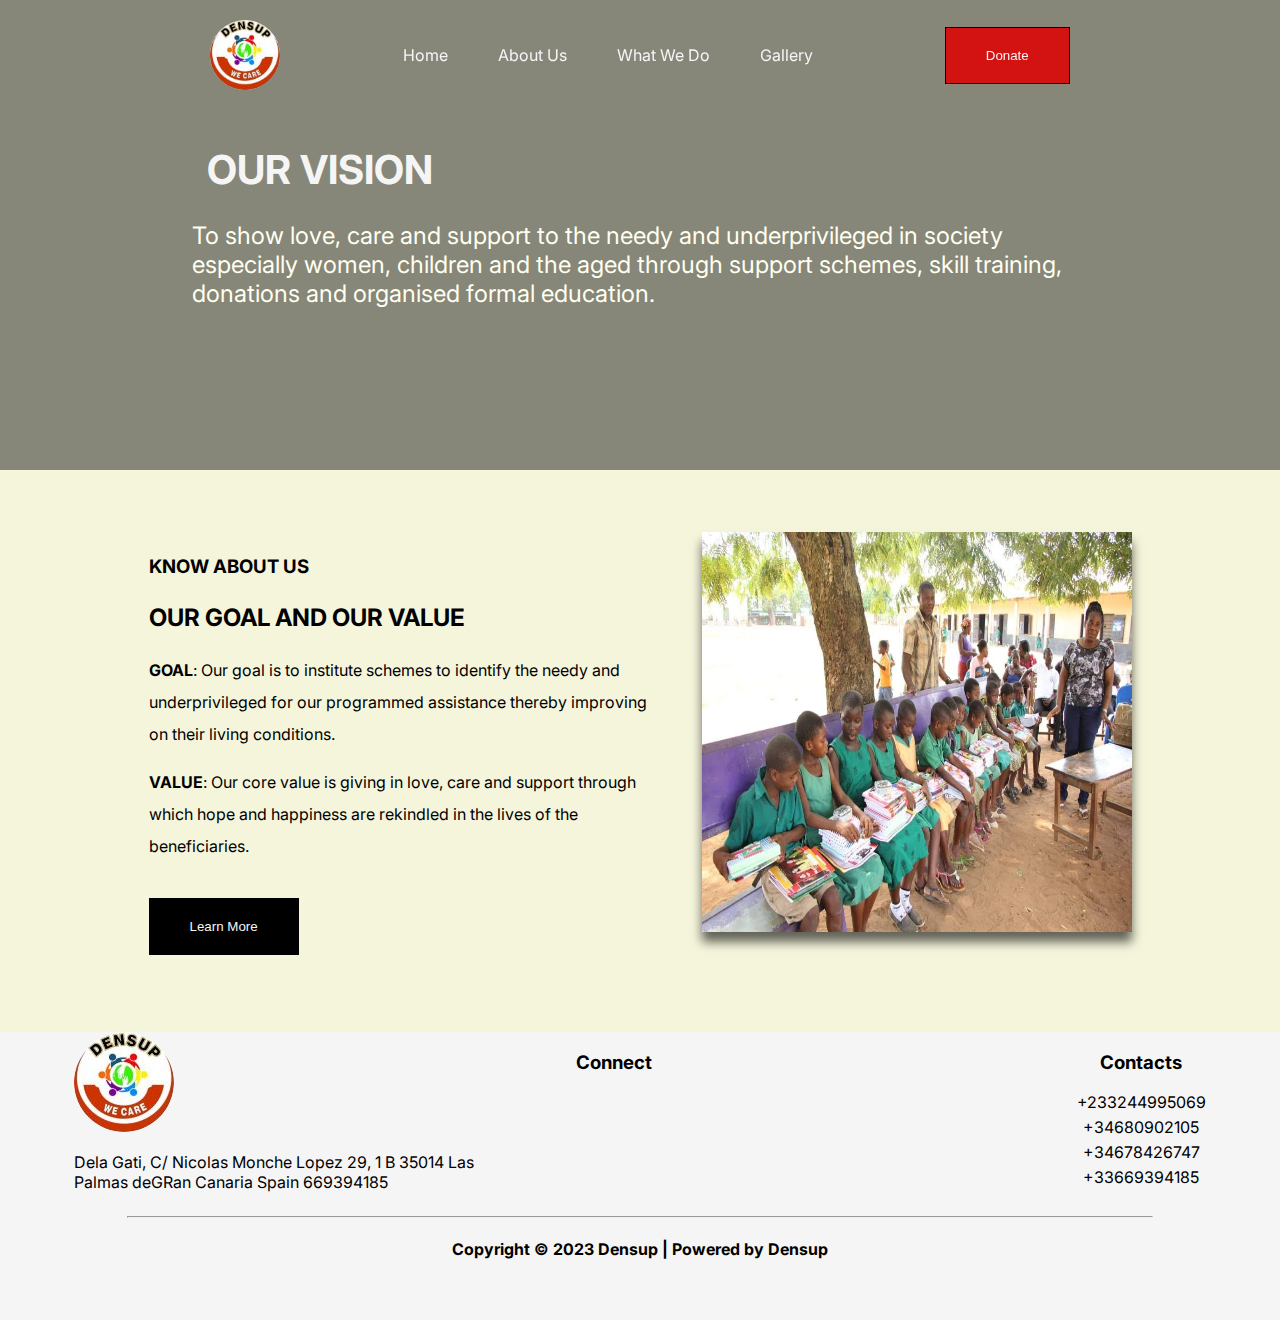
==== commit 655f4f54: "4.1.9" ====
--- a/index.html
+++ b/index.html
@@ -90,7 +90,11 @@
                 <a href="tel:(00233) 244995069,(0034) 680902105,(0034) 678426747,(0033) 669394185"><i class="fa-solid fa-phone"></i></a>
             </div>
             <div class="aside">
-                <h3>Community</h3>
+                <h3>Contacts</h3>
+                <a href="tel:(00233) 244995069">+233244995069</a>
+                <a href="tel:(0034) 680902105">+34680902105</a>
+                <a href="tel:(0034) 678426747">+34678426747</a>
+                <a href="tel:(0033) 669394185">+33669394185</a>
             </div>
         </div>
         <hr>
--- a/css/style.css
+++ b/css/style.css
@@ -238,6 +238,14 @@
 }
 .icons i{
     font-size: 25px;
+}
+.footer .aside{
+    text-align: center;
+}
+.footer .aside a{
+    display: block;
+    margin-top: 5px;
+    text-decoration: none;
 }
 .sidebar{
     background-color: rgba(255, 255, 255, 0.775);
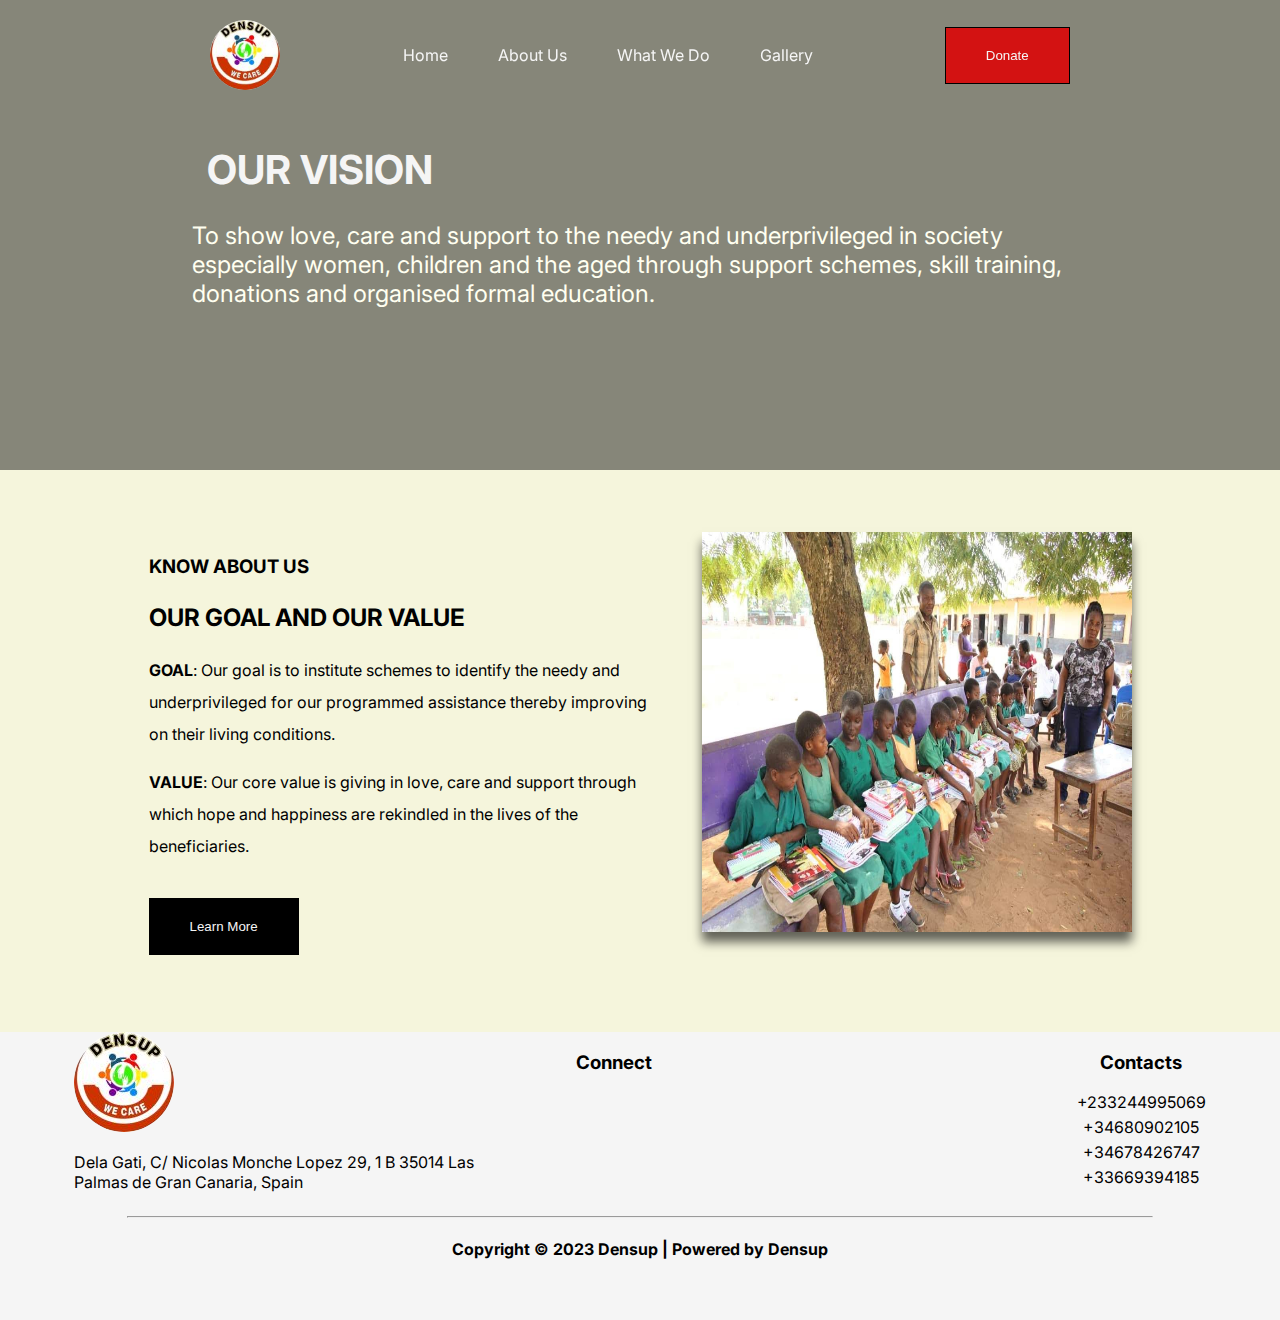
==== commit f26ccc73: "4.2.1" ====
--- a/index.html
+++ b/index.html
@@ -60,7 +60,7 @@
         <div class="slider">
             <div class="img-container">
                 <img src="images/attachments/IMG-20191109-WA0057.JPG" alt="Kids in sunset">
-                <img src="images/attachments/IMG-20220824-WA0023.jpg">
+                <img src="images/attachments/IMG-20220824-WA0023.JPG">
                 <img src="images/attachments/IMG-20191109-WA0001.JPG">
                 <img src="images/attachments/IMG-20191109-WA0005.JPG">
                 <img src="images/attachments/IMG-20191109-WA0006.JPG">    
@@ -79,8 +79,8 @@
                 <img src="images/logo.jpg" alt="logo">
                 <p>Dela Gati,
                     C/ Nicolas Monche Lopez 29, 1 B 35014
-                    Las Palmas deGRan Canaria Spain
-                    669394185</p>
+                    Las Palmas de Gran Canaria, Spain
+                </p>
             </div>
             <div class="icons">
                 <h3>Connect</h3>
--- a/css/style.css
+++ b/css/style.css
@@ -369,16 +369,20 @@
         width: 100%;
     }
     .fhero img{
-        height: 60px;
+        height: 50px;
     }
     .fhero p{
-        font-size: 10px;
+        font-size: 15px;
+        width: 80%;
     }
     .icons h3{
-        font-size: 0.8em;
+        font-size: 1.5em;
     }
     .aside{
-        font-size: 0.8em;
+        font-size: 1em;
+    }
+    .aside h3{
+        font-size: 1.5em;
     }
     .footer{
         bottom: -50px;
